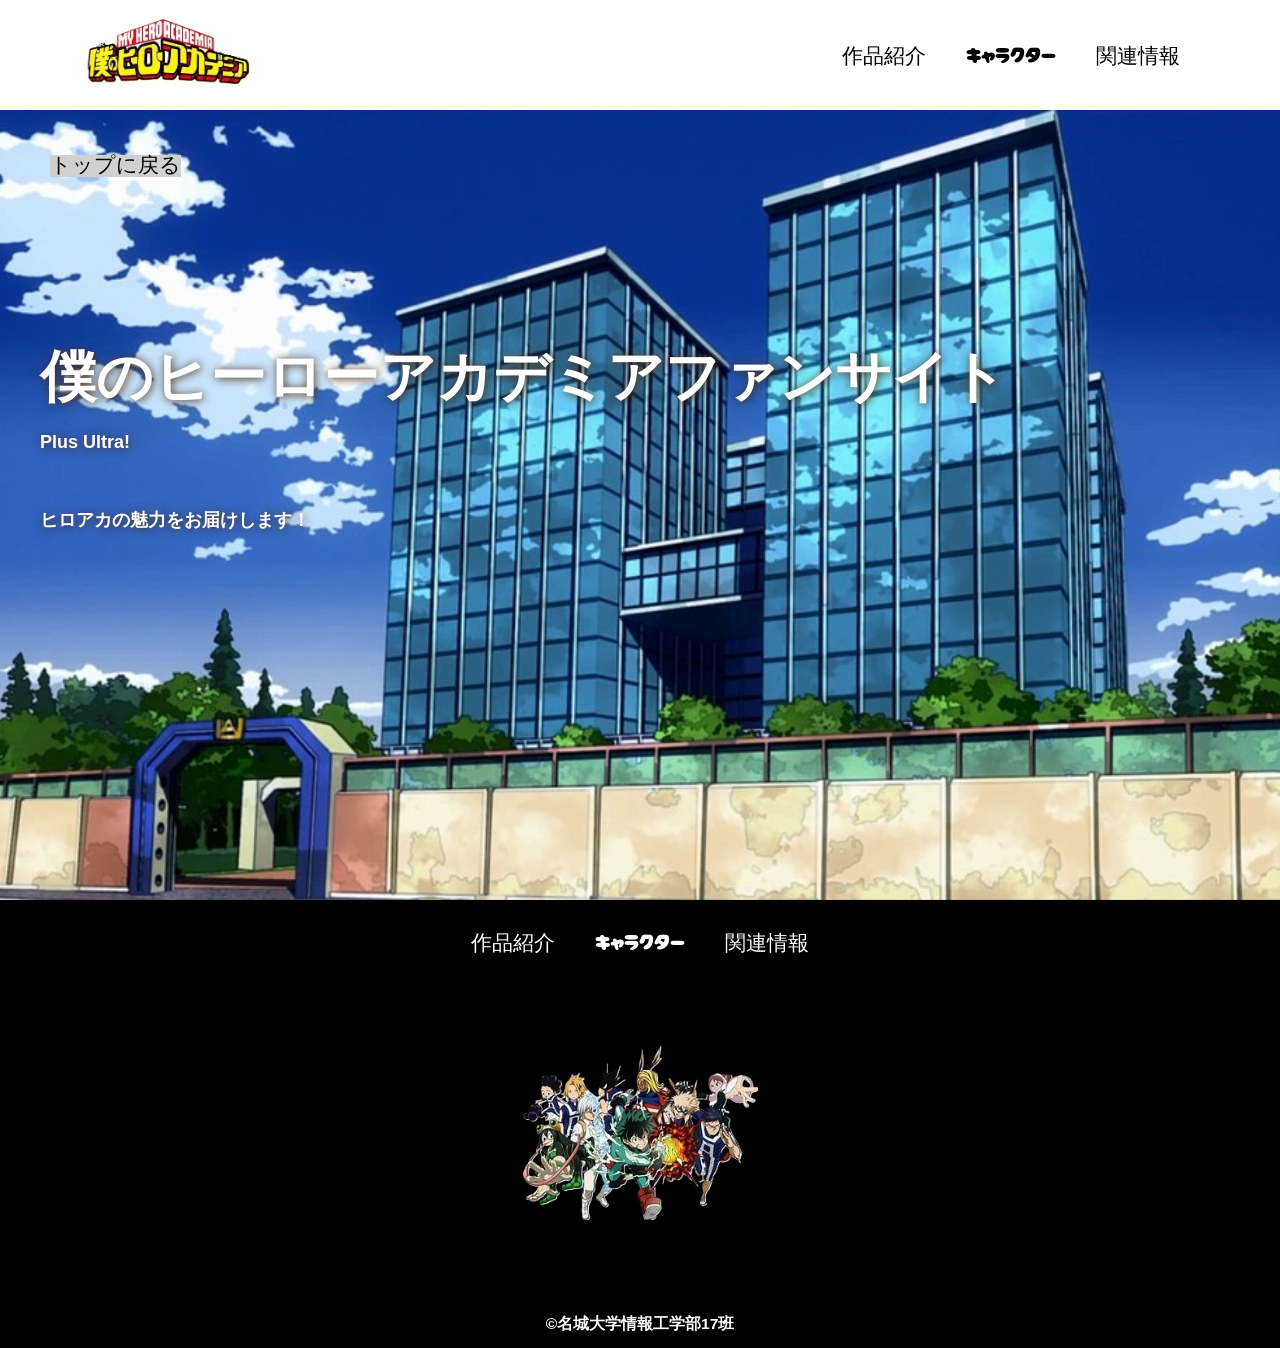
==== index.html @ 5252745b "Merge branch 'main' into 青山拓馬" ====
<!DOCTYPE html>
<html>
    <head>
        <meta charset="UTF-8">
        <title>ヒロアカ非公式HP</title>
        <meta name="description" content="ヒロアカ非公式HP">
        <meta name="viewport" content="width=device-width">
        <script src="https://ajax.googleapis.com/ajax/libs/jquery/1.11.0/jquery.min.js"></script>
        <script src="js/script.js"></script>
        <link href="css/index.css" rel="stylesheet">
        <link rel="preconnect" href="https://fonts.googleapis.com">
        <link rel="preconnect" href="https://fonts.gstatic.com" crossorigin>
        <link href="https://fonts.googleapis.com/css2?family=Cherry+Bomb+One&display=swap" rel="stylesheet">    
    </head>
    <body>
        <header class="header">
            <div class="header-inner">
                <a class="header-logo" href="index.html">
                    <img src="images/common/ヒロアカ-アイコン.jpg" alt="ロゴ">
                </a>
                <button class="toggle-menu-button"></button>
                <div class="header-site-menu">
                    <nav class="site-menu">
                        <ul>
                            <li><a href="concept.html">作品紹介</a></li>
                            <li><a href="members.html">キャラクター</a></li>
                            <li><a href="access.html">関連情報</a></li>
                        </ul>
                    </nav>
                </div>
            </div>
        </header>
        <main class="main">
            <nav class="floating">
                <ul>
                    <li><a href="#">トップに戻る</a></li>
                </ul>
            </nav>
            <div class="first-view">
                <div class="first-view-text">
                    <h1>僕のヒーローアカデミアファンサイト</h1>
                    <p>Plus Ultra!</p>
                    <div class="lead">
                        <p>ヒロアカの魅力をお届けします！</p>
                    </div>
                </div>
            </div>
        </main>
        <footer class="footer">
            <nav class="site-menu">
                <ul>
                    <li><a href="concept.html">作品紹介</a></li>
                    <li><a href="members.html">キャラクター</a></li>
                    <li><a href="access.html">関連情報</a></li>
                </ul>
            </nav>
            <a class="footer-logo" href="index.html">
                <img src="images/common/OIP.jpg" alt="ロゴ">
            </a>
            <p class="copyright"><small>&copy;名城大学情報工学部17班</small></p>
        </footer>
    </body>
</html>
---- css/index.css ----
@charset "utf-8";

nav.floating {
    position: absolute;
    top: 100px;
    left: 50px;
    background-color: #d0d0d0;
}

.first-view {
    height: calc(100vh - 110px);
    background-image: url(../images/common/Yuuei_Building.jpg);
    background-repeat: no-repeat;
    background-position: center center;
    background-size: cover;
    display: flex;
    align-items: center;
}

.first-view-text {
    width: 100%;
    max-width: 1200px;
    margin-left: auto;
    margin-right: auto;
    padding-left: 40ox;
    padding-bottom: 80px;
    color: #ffffff;
    font-weight: bold;
    text-shadow: 1px 1px 10px #4b2c14;
}

.first-view-text h1 {
    font-family: "Montserrat", sans-serif;
    font-size: 56px;
    line-height: 72px;
}

.first-view-text p {
    font-size: 18px;
    margin-top: 20px;
}

.lead {
    max-width: 1200px;
    margin: 60px auto;
}

*,
::before,
::after {
    padding: 0;
    margin: 0;
    box-sizing: border-box;
}

ul, ol {
    list-style: none;
}

a {
    color: inherit;
    text-decoration: none;
}

body {
    font-family: sans-serif;
    font-size: 16pt;
    color: #000000;
    line-height: 1;
    background-color: #ffffff;
}

img {
    max-width: 100%;
}

.header-inner {
    max-width: 1200px;
    height: 110px;
    margin-left: auto;
    margin-right: auto;
    padding-left: 40px;
    padding-right: 40px;
    display: flex;
    justify-content: space-between;
    align-items: center;
}

.toggle-menu-button {
    display: none;
}

.header-logo {
    display: block;
    width: 170px;
}

.site-menu ul {
    display: flex;
}

.site-menu ul li {
    margin-left: 20px;
    margin-right: 20px;
}

.site-menu ul li a {
    font-family: 'Cherry Bomb One', cursive;
}

@media (max-width: 800px) {
    .site-menu ul {
        display: block;
        text-align: center;
    }

    .site-menu li {
        margin-top: 20px;
    }

    .header {
        position: fixed;
        top: 0;
        left: 0;
        right: 0;
        background-color: #ffffff;
        height: 50px;
        z-index: 10;
        box-shadow: 0 3px 6px rgba(0, 0, 0, 0.1);
    }

    .header-inner {
        padding-left: 20px;
        padding-right: 20px;
        height: 100%;
        position: relative;
    }

    .header-site-menu {
        position: absolute;
        top: 100%;
        left: 0;
        right: 0;
        color: #ffffff;
        background-color: #736e62;
        padding-top: 30px;
        padding-bottom: 50px;
        display: none;
    }

    .header-site-menu.is-show {
        display: block;
    }

    .header-logo {
        width: 100px;
    }

    .main {
        padding-top: 50px;;
    }

    .footer-logo {
        margin-top: 60px;
    }

    .copyright {
        margin-top: 50px;
    }

    .toggle-menu-button {
        display: block;
        width: 44px;
        height: 34px;
        background-image: url(../images/common/icon-menu.png);
        background-size: 50%;
        background-position: center;
        background-repeat: no-repeat;
        background-color: transparent;
        border: none;
        border-radius: 0;
        outline: none;
    }
}
.footer {
    color: #ffffff;
    background-color: #000000;
    padding-top: 30px;
    padding-bottom: 15px;
    display: flex;
    flex-direction: column;
    align-items: center;
}

.footer-logo {
    display: block;
    width: 235px;
    margin-top: 90px;
}

.copyright {
    font-size: 14pt;
    font-weight: bold;
    margin-top: 90px;
}
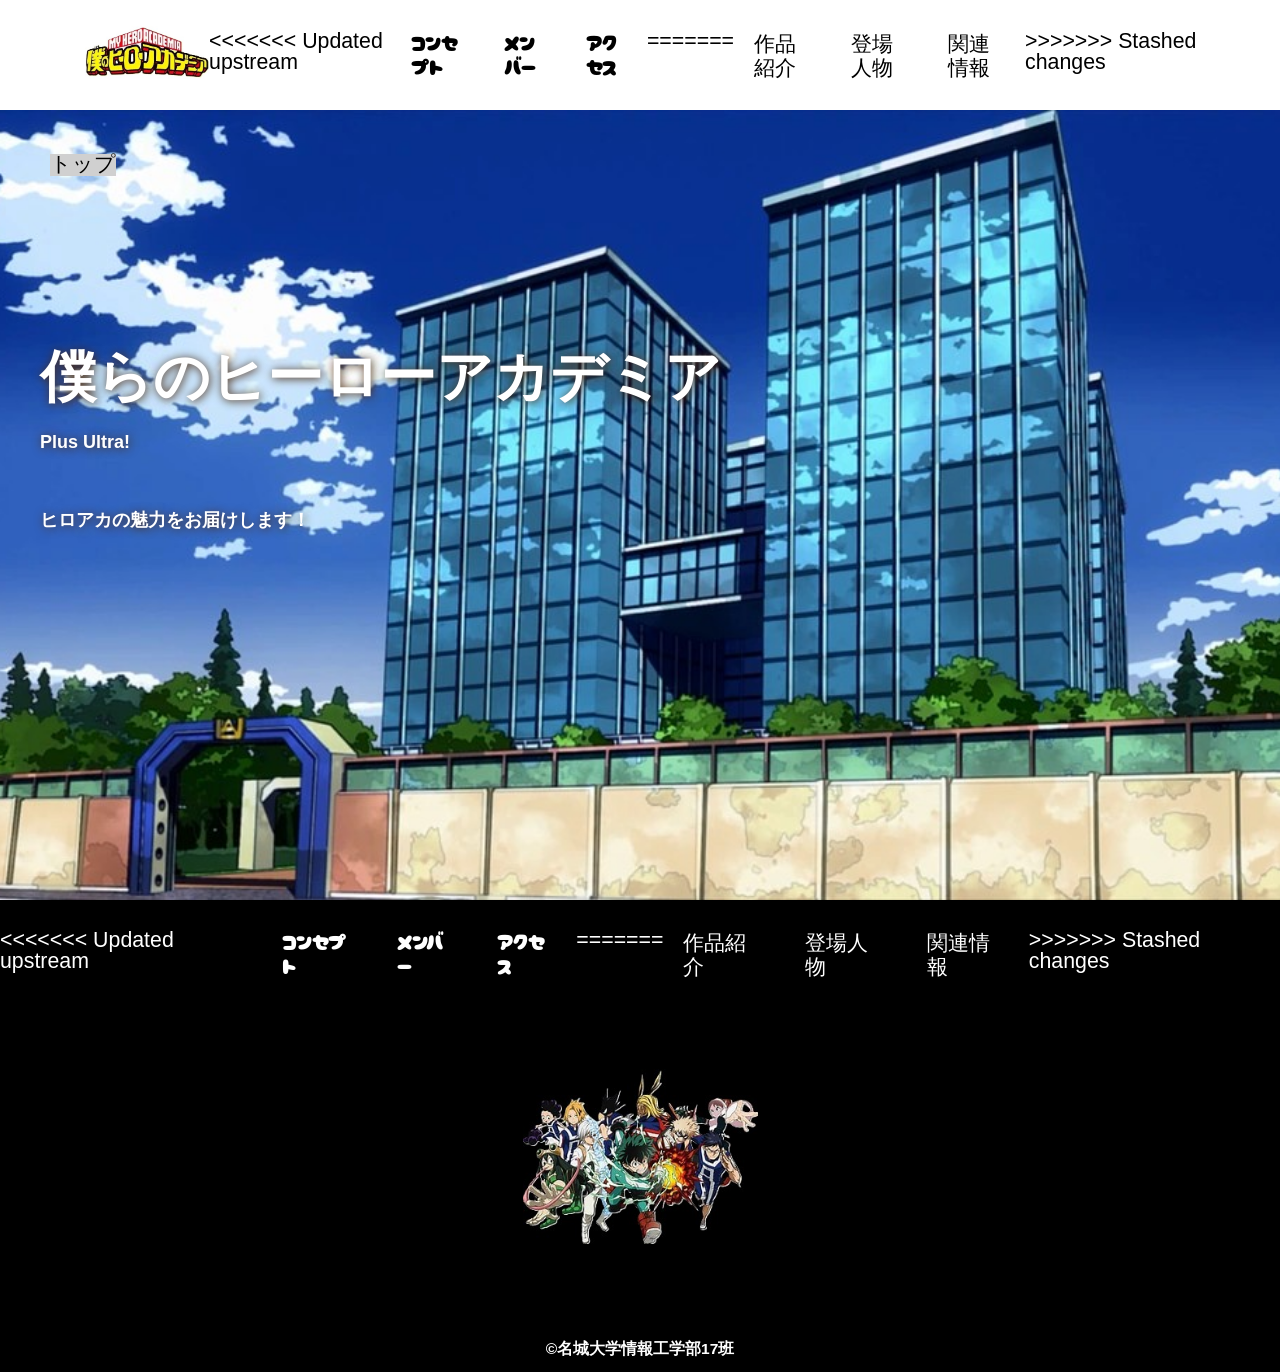
==== commit 91b3b041: "Merge conflict: update labels and members Modified site navigation/footer labels to alternate Japane" ====
--- a/index.html
+++ b/index.html
@@ -22,9 +22,15 @@
                 <div class="header-site-menu">
                     <nav class="site-menu">
                         <ul>
+<<<<<<< Updated upstream
+                            <li><a href="concept.html">コンセプト</a></li>
+                            <li><a href="members.html">メンバー</a></li>
+                            <li><a href="access.html">アクセス</a></li>
+=======
                             <li><a href="concept.html">作品紹介</a></li>
-                            <li><a href="members.html">キャラクター</a></li>
+                            <li><a href="members.html">登場人物</a></li>
                             <li><a href="access.html">関連情報</a></li>
+>>>>>>> Stashed changes
                         </ul>
                     </nav>
                 </div>
@@ -33,12 +39,12 @@
         <main class="main">
             <nav class="floating">
                 <ul>
-                    <li><a href="#">トップに戻る</a></li>
+                    <li><a href="#">トップ</a></li>
                 </ul>
             </nav>
             <div class="first-view">
                 <div class="first-view-text">
-                    <h1>僕のヒーローアカデミアファンサイト</h1>
+                    <h1>僕らのヒーローアカデミア</h1>
                     <p>Plus Ultra!</p>
                     <div class="lead">
                         <p>ヒロアカの魅力をお届けします！</p>
@@ -49,9 +55,15 @@
         <footer class="footer">
             <nav class="site-menu">
                 <ul>
+<<<<<<< Updated upstream
+                    <li><a href="concept.html">コンセプト</a></li>
+                    <li><a href="members.html">メンバー</a></li>
+                    <li><a href="access.html">アクセス</a></li>
+=======
                     <li><a href="concept.html">作品紹介</a></li>
-                    <li><a href="members.html">キャラクター</a></li>
+                    <li><a href="members.html">登場人物</a></li>
                     <li><a href="access.html">関連情報</a></li>
+>>>>>>> Stashed changes
                 </ul>
             </nav>
             <a class="footer-logo" href="index.html">
@@ -60,4 +72,4 @@
             <p class="copyright"><small>&copy;名城大学情報工学部17班</small></p>
         </footer>
     </body>
-</html>
+</html>
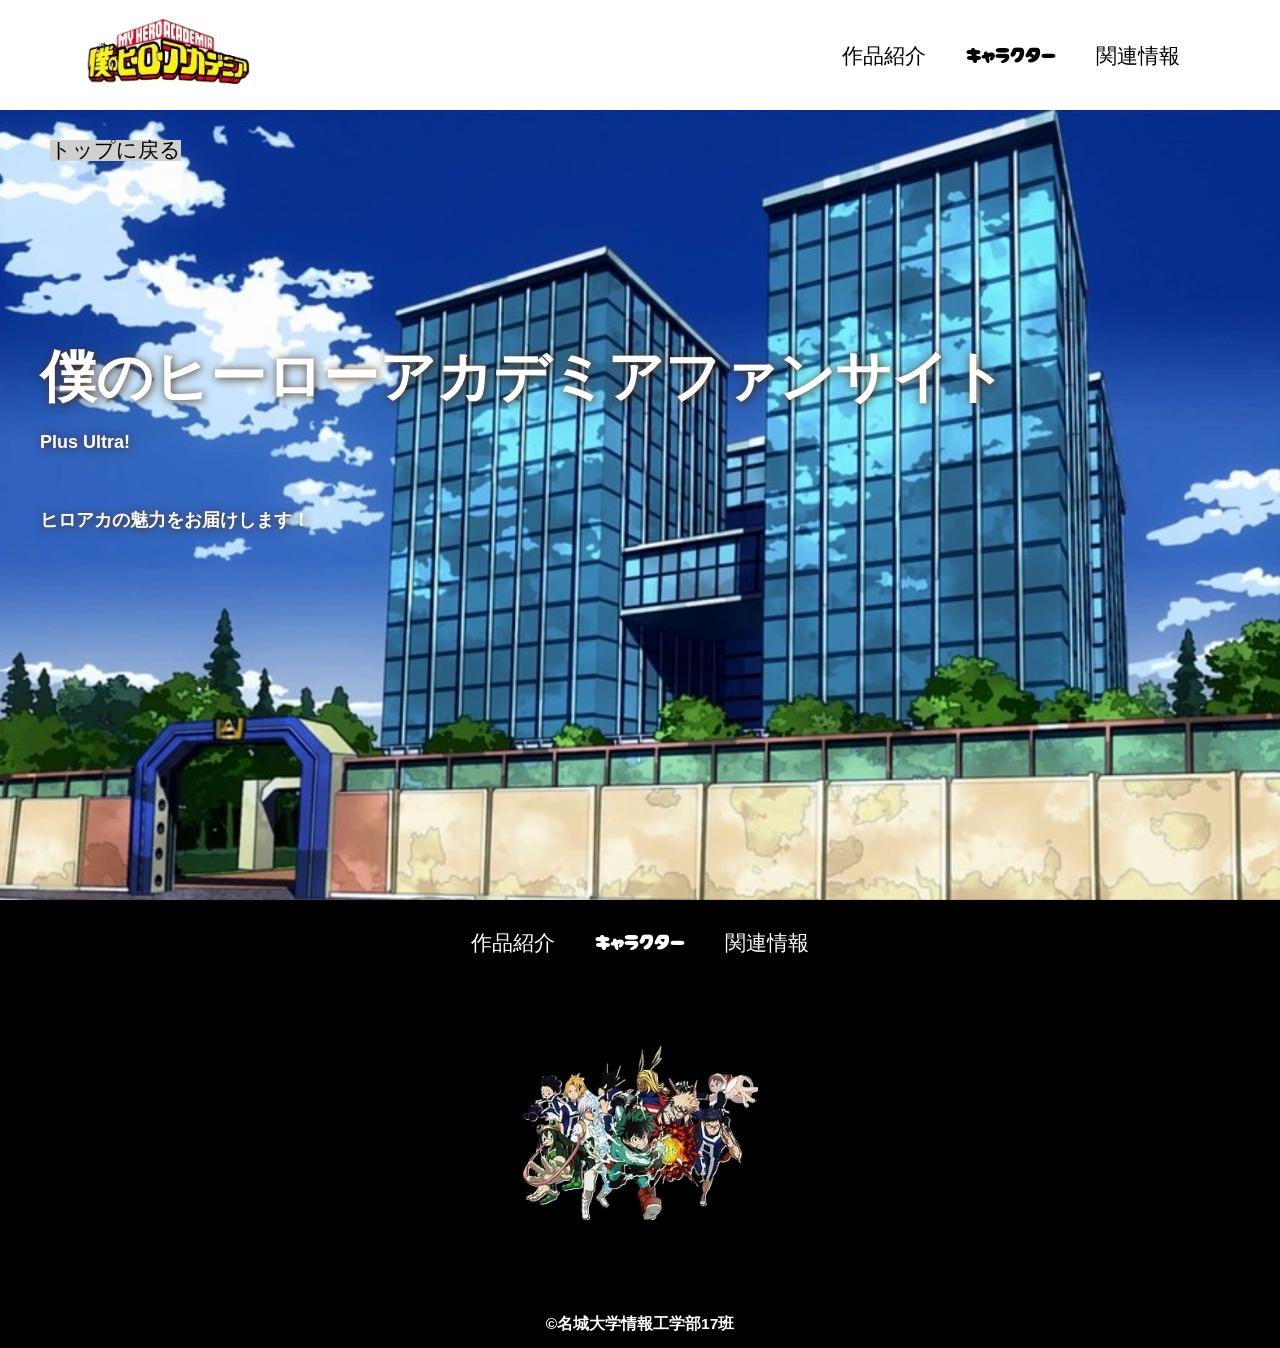
==== commit beb6157e: "Merge pull request #13 from 251205002/青山拓馬 change" ====
--- a/index.html
+++ b/index.html
@@ -22,15 +22,9 @@
                 <div class="header-site-menu">
                     <nav class="site-menu">
                         <ul>
-<<<<<<< Updated upstream
-                            <li><a href="concept.html">コンセプト</a></li>
-                            <li><a href="members.html">メンバー</a></li>
-                            <li><a href="access.html">アクセス</a></li>
-=======
                             <li><a href="concept.html">作品紹介</a></li>
-                            <li><a href="members.html">登場人物</a></li>
+                            <li><a href="members.html">キャラクター</a></li>
                             <li><a href="access.html">関連情報</a></li>
->>>>>>> Stashed changes
                         </ul>
                     </nav>
                 </div>
@@ -39,12 +33,12 @@
         <main class="main">
             <nav class="floating">
                 <ul>
-                    <li><a href="#">トップ</a></li>
+                    <li><a href="#">トップに戻る</a></li>
                 </ul>
             </nav>
             <div class="first-view">
                 <div class="first-view-text">
-                    <h1>僕らのヒーローアカデミア</h1>
+                    <h1>僕のヒーローアカデミアファンサイト</h1>
                     <p>Plus Ultra!</p>
                     <div class="lead">
                         <p>ヒロアカの魅力をお届けします！</p>
@@ -55,15 +49,9 @@
         <footer class="footer">
             <nav class="site-menu">
                 <ul>
-<<<<<<< Updated upstream
-                    <li><a href="concept.html">コンセプト</a></li>
-                    <li><a href="members.html">メンバー</a></li>
-                    <li><a href="access.html">アクセス</a></li>
-=======
                     <li><a href="concept.html">作品紹介</a></li>
-                    <li><a href="members.html">登場人物</a></li>
+                    <li><a href="members.html">キャラクター</a></li>
                     <li><a href="access.html">関連情報</a></li>
->>>>>>> Stashed changes
                 </ul>
             </nav>
             <a class="footer-logo" href="index.html">
@@ -72,4 +60,4 @@
             <p class="copyright"><small>&copy;名城大学情報工学部17班</small></p>
         </footer>
     </body>
-</html>+</html>
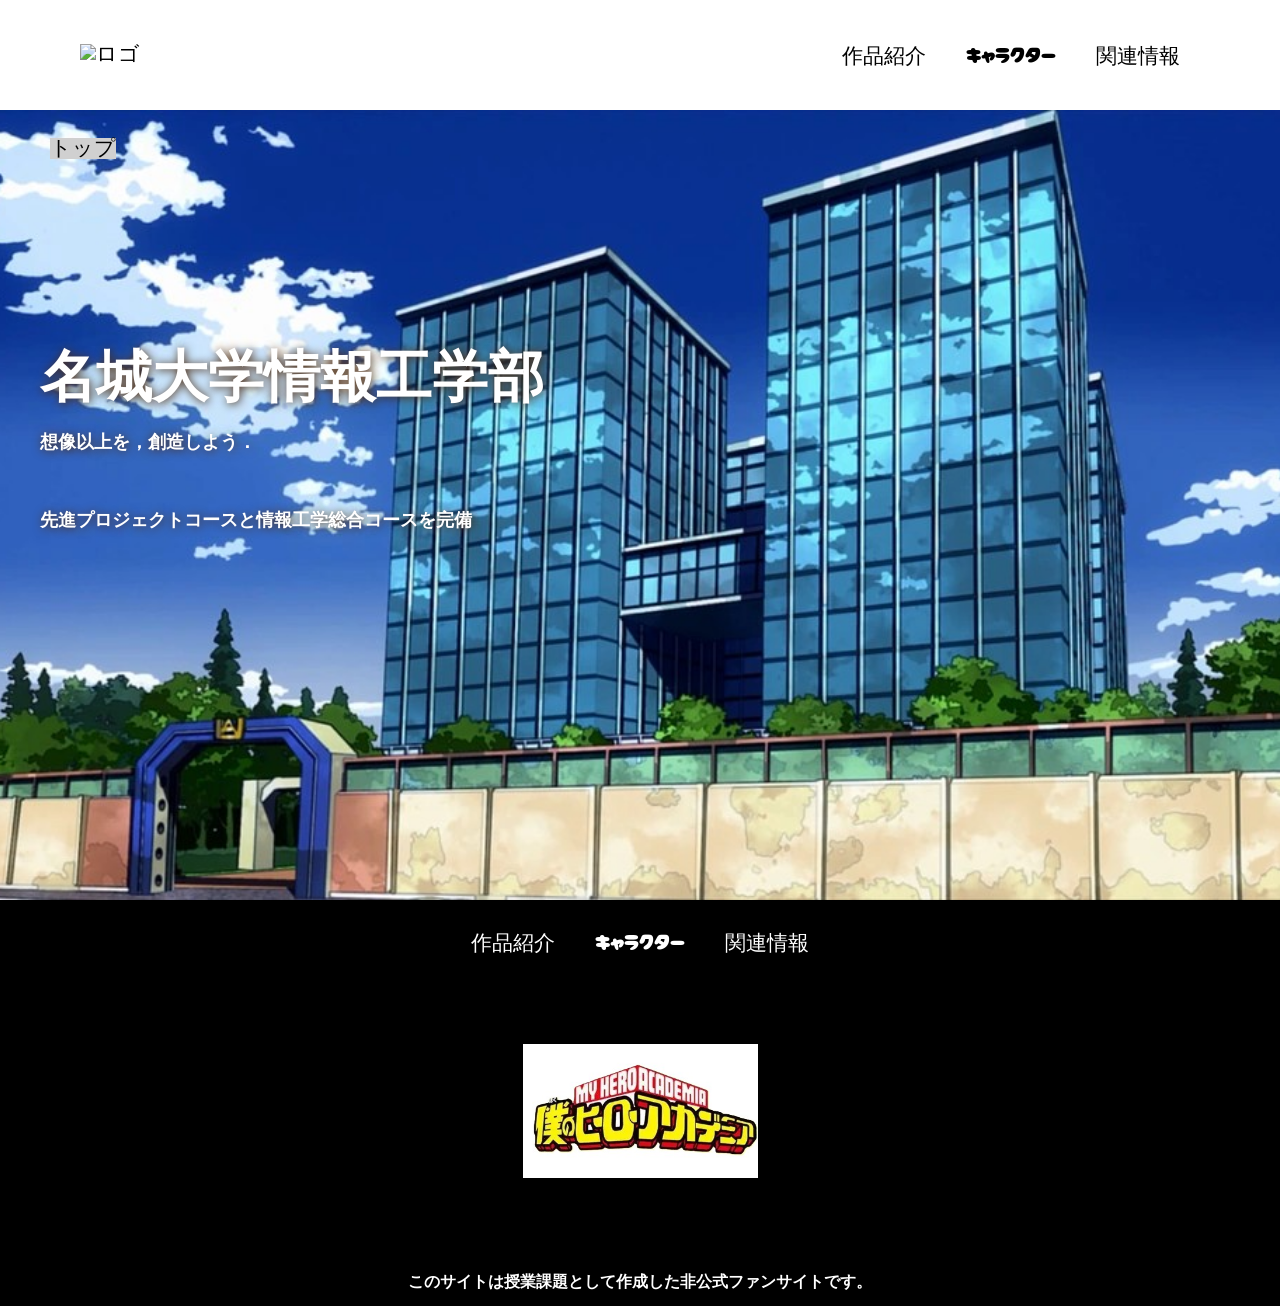
==== commit c232d049: "Update footer logos and copyright notices Standardize footer content across all pages. Replace foote" ====
--- a/index.html
+++ b/index.html
@@ -2,8 +2,8 @@
 <html>
     <head>
         <meta charset="UTF-8">
-        <title>ヒロアカ非公式HP</title>
-        <meta name="description" content="ヒロアカ非公式HP">
+        <title>名城大学情報工学部非公式HP</title>
+        <meta name="description" content="名城大学情報工学部非公式HP">
         <meta name="viewport" content="width=device-width">
         <script src="https://ajax.googleapis.com/ajax/libs/jquery/1.11.0/jquery.min.js"></script>
         <script src="js/script.js"></script>
@@ -16,7 +16,7 @@
         <header class="header">
             <div class="header-inner">
                 <a class="header-logo" href="index.html">
-                    <img src="images/common/ヒロアカ-アイコン.jpg" alt="ロゴ">
+                    <img src="images/common/logo.png" alt="ロゴ">
                 </a>
                 <button class="toggle-menu-button"></button>
                 <div class="header-site-menu">
@@ -33,15 +33,15 @@
         <main class="main">
             <nav class="floating">
                 <ul>
-                    <li><a href="#">トップに戻る</a></li>
+                    <li><a href="#">トップ</a></li>
                 </ul>
             </nav>
             <div class="first-view">
                 <div class="first-view-text">
-                    <h1>僕のヒーローアカデミアファンサイト</h1>
-                    <p>Plus Ultra!</p>
+                    <h1>名城大学情報工学部</h1>
+                    <p>想像以上を，創造しよう．</p>
                     <div class="lead">
-                        <p>ヒロアカの魅力をお届けします！</p>
+                        <p>先進プロジェクトコースと情報工学総合コースを完備</p>
                     </div>
                 </div>
             </div>
@@ -55,9 +55,9 @@
                 </ul>
             </nav>
             <a class="footer-logo" href="index.html">
-                <img src="images/common/OIP.jpg" alt="ロゴ">
+                <img src="images/common/ヒロアカ-アイコン.jpg" alt="僕のヒーローアカデミア ロゴ">
             </a>
-            <p class="copyright"><small>&copy;名城大学情報工学部17班</small></p>
+            <p class="copyright"><small>このサイトは授業課題として作成した非公式ファンサイトです。</small></p>
         </footer>
     </body>
-</html>
+</html>
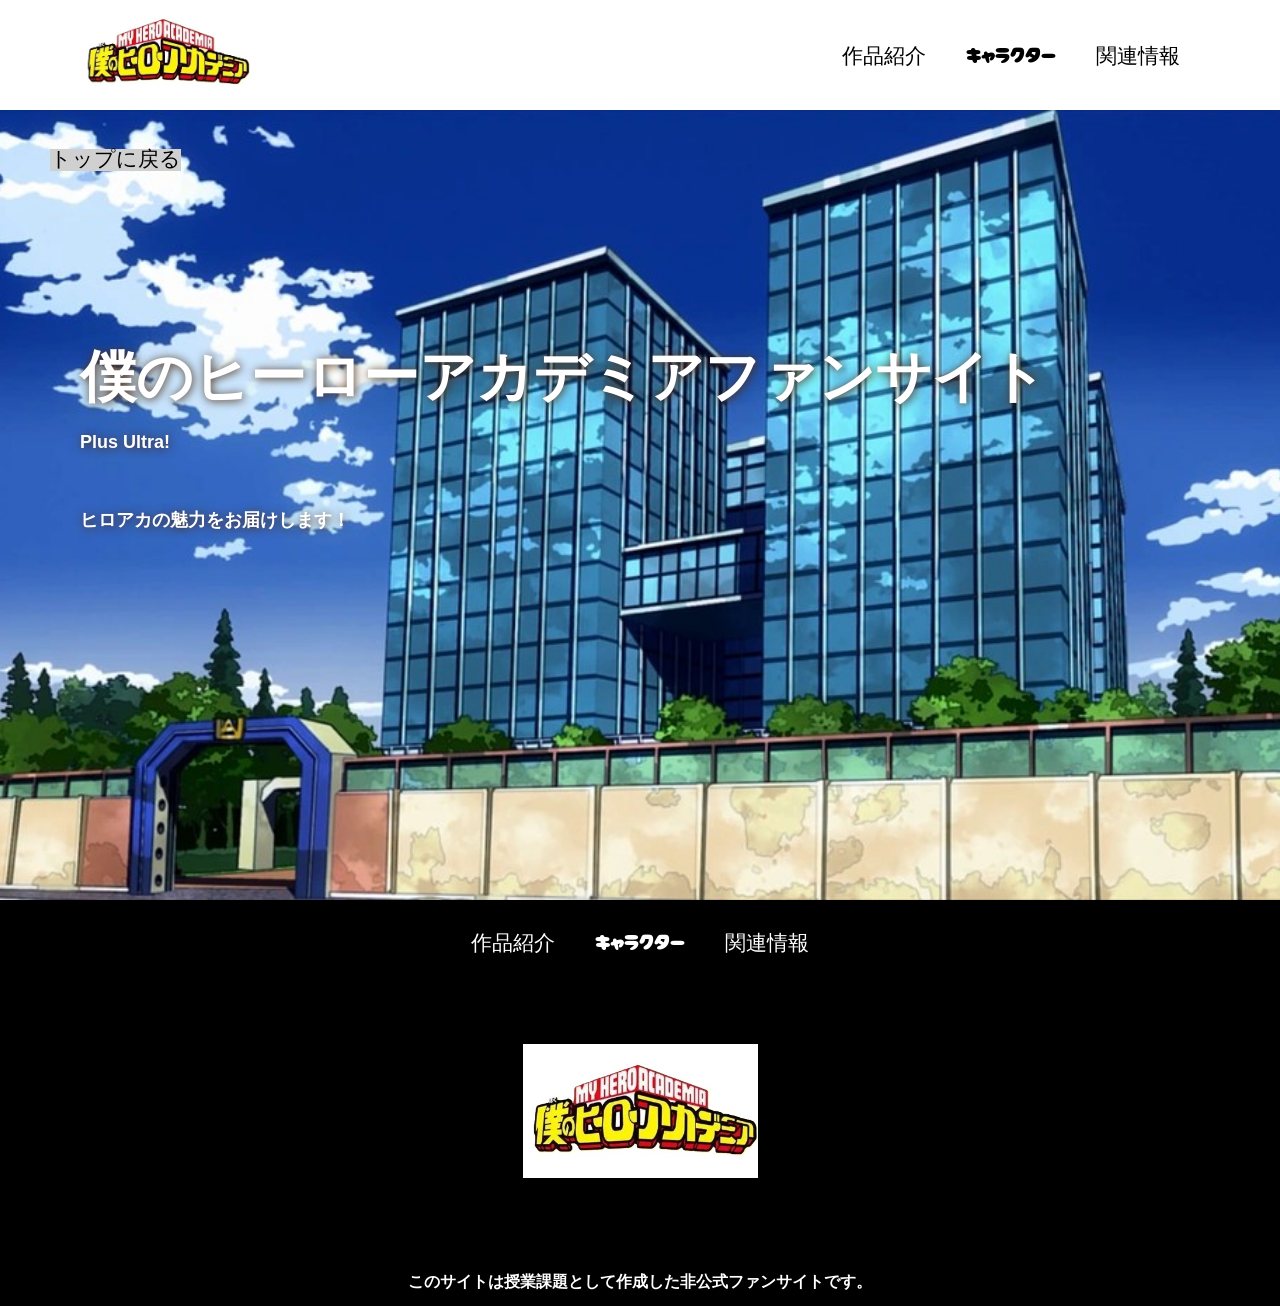
==== commit 4357d537: "Merge branch 'main' into feature-access-common" ====
--- a/index.html
+++ b/index.html
@@ -2,8 +2,8 @@
 <html>
     <head>
         <meta charset="UTF-8">
-        <title>名城大学情報工学部非公式HP</title>
-        <meta name="description" content="名城大学情報工学部非公式HP">
+        <title>ヒロアカ非公式HP</title>
+        <meta name="description" content="ヒロアカ非公式HP">
         <meta name="viewport" content="width=device-width">
         <script src="https://ajax.googleapis.com/ajax/libs/jquery/1.11.0/jquery.min.js"></script>
         <script src="js/script.js"></script>
@@ -16,7 +16,7 @@
         <header class="header">
             <div class="header-inner">
                 <a class="header-logo" href="index.html">
-                    <img src="images/common/logo.png" alt="ロゴ">
+                    <img src="images/common/ヒロアカ-アイコン.jpg" alt="ロゴ">
                 </a>
                 <button class="toggle-menu-button"></button>
                 <div class="header-site-menu">
@@ -33,15 +33,15 @@
         <main class="main">
             <nav class="floating">
                 <ul>
-                    <li><a href="#">トップ</a></li>
+                    <li><a href="#">トップに戻る</a></li>
                 </ul>
             </nav>
             <div class="first-view">
                 <div class="first-view-text">
-                    <h1>名城大学情報工学部</h1>
-                    <p>想像以上を，創造しよう．</p>
+                    <h1>僕のヒーローアカデミアファンサイト</h1>
+                    <p>Plus Ultra!</p>
                     <div class="lead">
-                        <p>先進プロジェクトコースと情報工学総合コースを完備</p>
+                        <p>ヒロアカの魅力をお届けします！</p>
                     </div>
                 </div>
             </div>
@@ -60,4 +60,4 @@
             <p class="copyright"><small>このサイトは授業課題として作成した非公式ファンサイトです。</small></p>
         </footer>
     </body>
-</html>+</html>
--- a/css/index.css
+++ b/css/index.css
@@ -22,7 +22,7 @@
     max-width: 1200px;
     margin-left: auto;
     margin-right: auto;
-    padding-left: 40ox;
+    padding-left: 40px;
     padding-bottom: 80px;
     color: #ffffff;
     font-weight: bold;
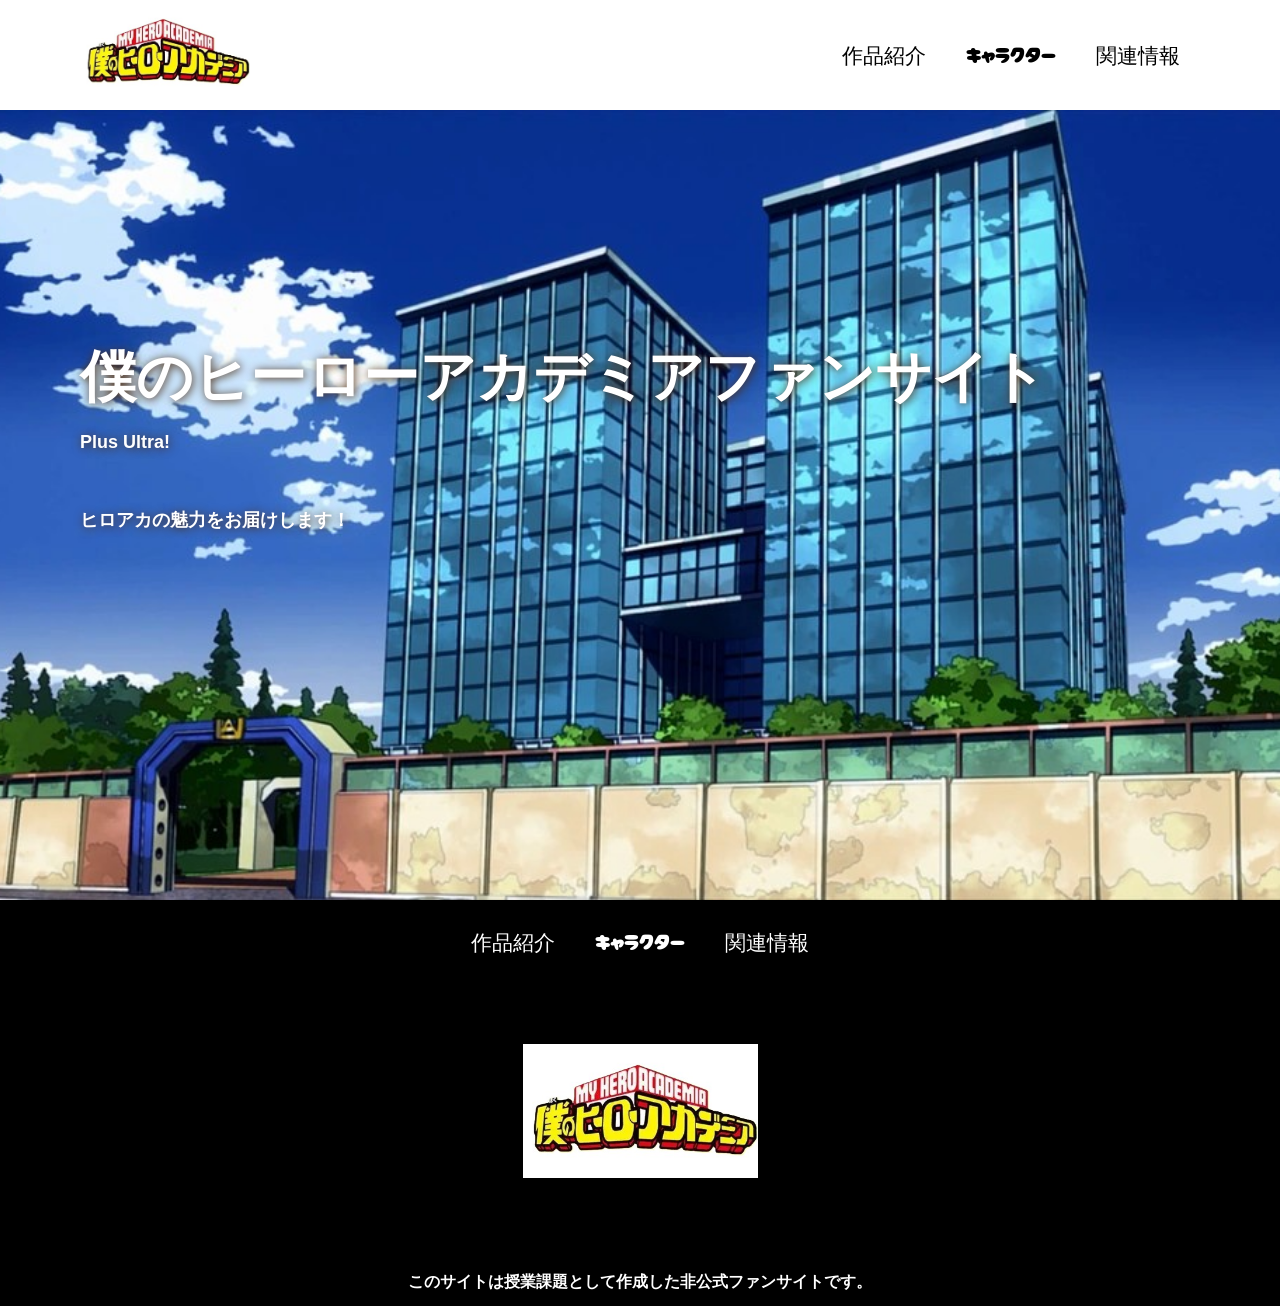
==== commit 8d959b02: "Remove floating nav and refactor styling Removed floating navigation feature including HTML markup, " ====
--- a/index.html
+++ b/index.html
@@ -31,11 +31,6 @@
             </div>
         </header>
         <main class="main">
-            <nav class="floating">
-                <ul>
-                    <li><a href="#">トップに戻る</a></li>
-                </ul>
-            </nav>
             <div class="first-view">
                 <div class="first-view-text">
                     <h1>僕のヒーローアカデミアファンサイト</h1>
--- a/css/index.css
+++ b/css/index.css
@@ -1,11 +1,4 @@
 @charset "utf-8";
-
-nav.floating {
-    position: absolute;
-    top: 100px;
-    left: 50px;
-    background-color: #d0d0d0;
-}
 
 .first-view {
     height: calc(100vh - 110px);
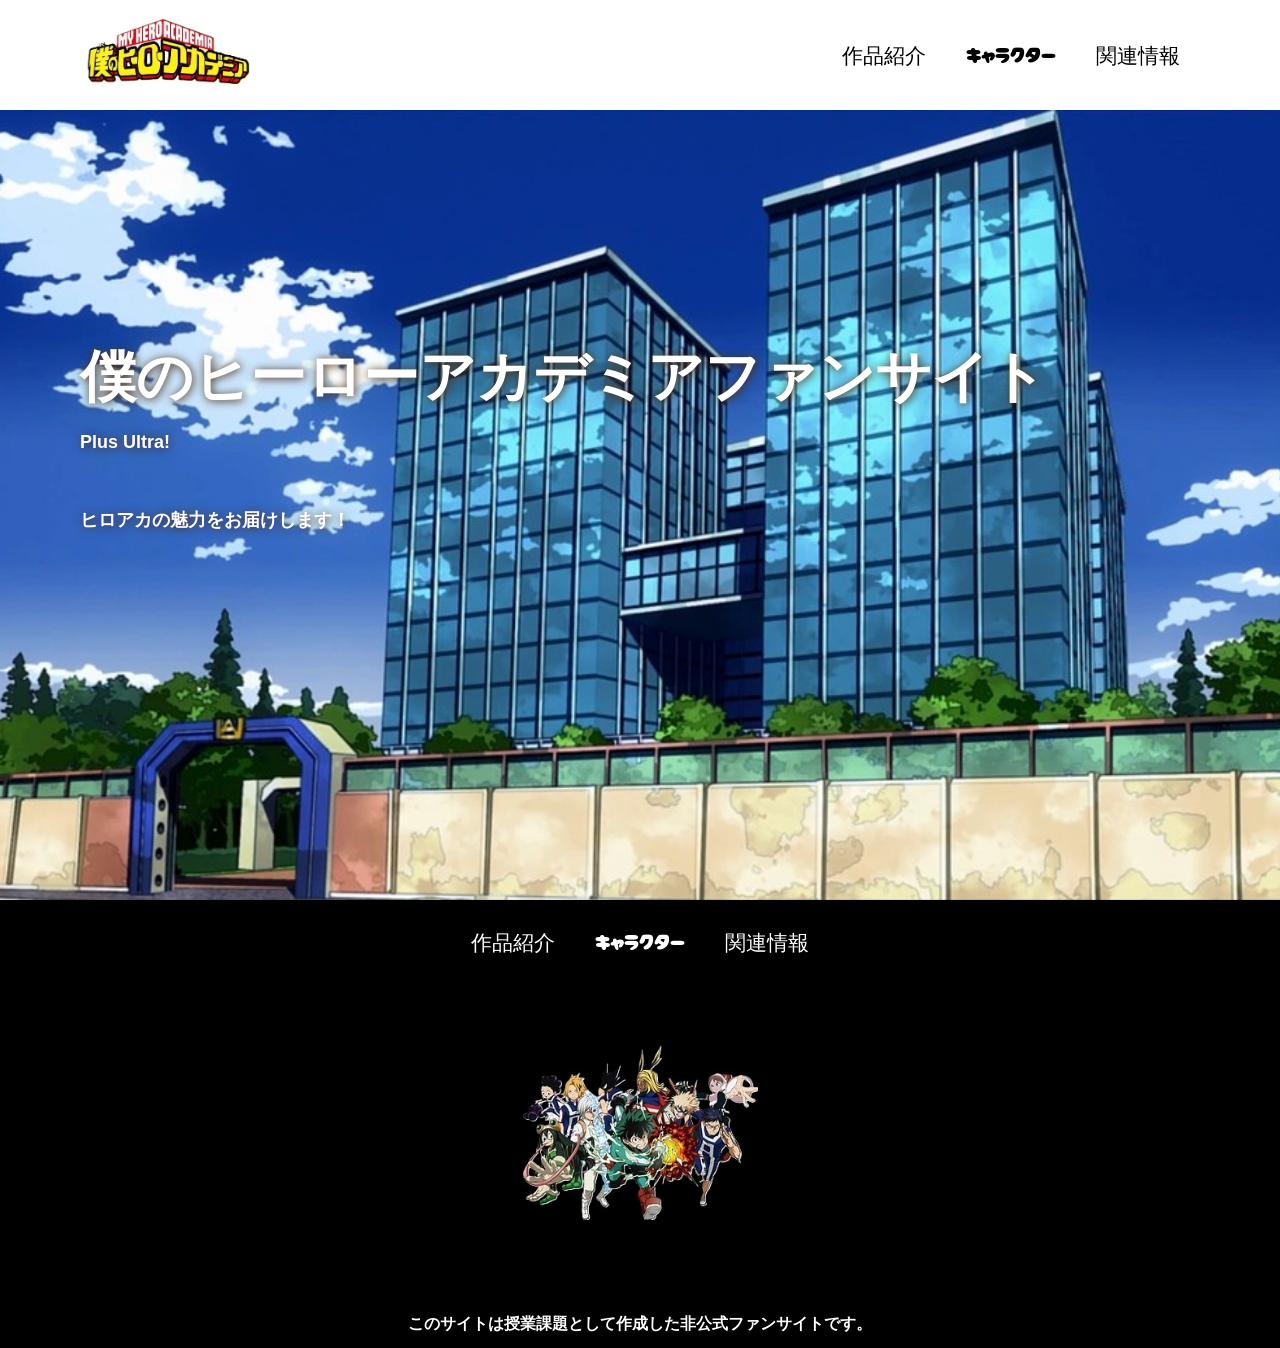
==== commit 1cbcf384: "image" ====
--- a/index.html
+++ b/index.html
@@ -50,7 +50,7 @@
                 </ul>
             </nav>
             <a class="footer-logo" href="index.html">
-                <img src="images/common/ヒロアカ-アイコン.jpg" alt="僕のヒーローアカデミア ロゴ">
+                <img src="images/common/OIP.jpg" alt="僕のヒーローアカデミア ロゴ">
             </a>
             <p class="copyright"><small>このサイトは授業課題として作成した非公式ファンサイトです。</small></p>
         </footer>
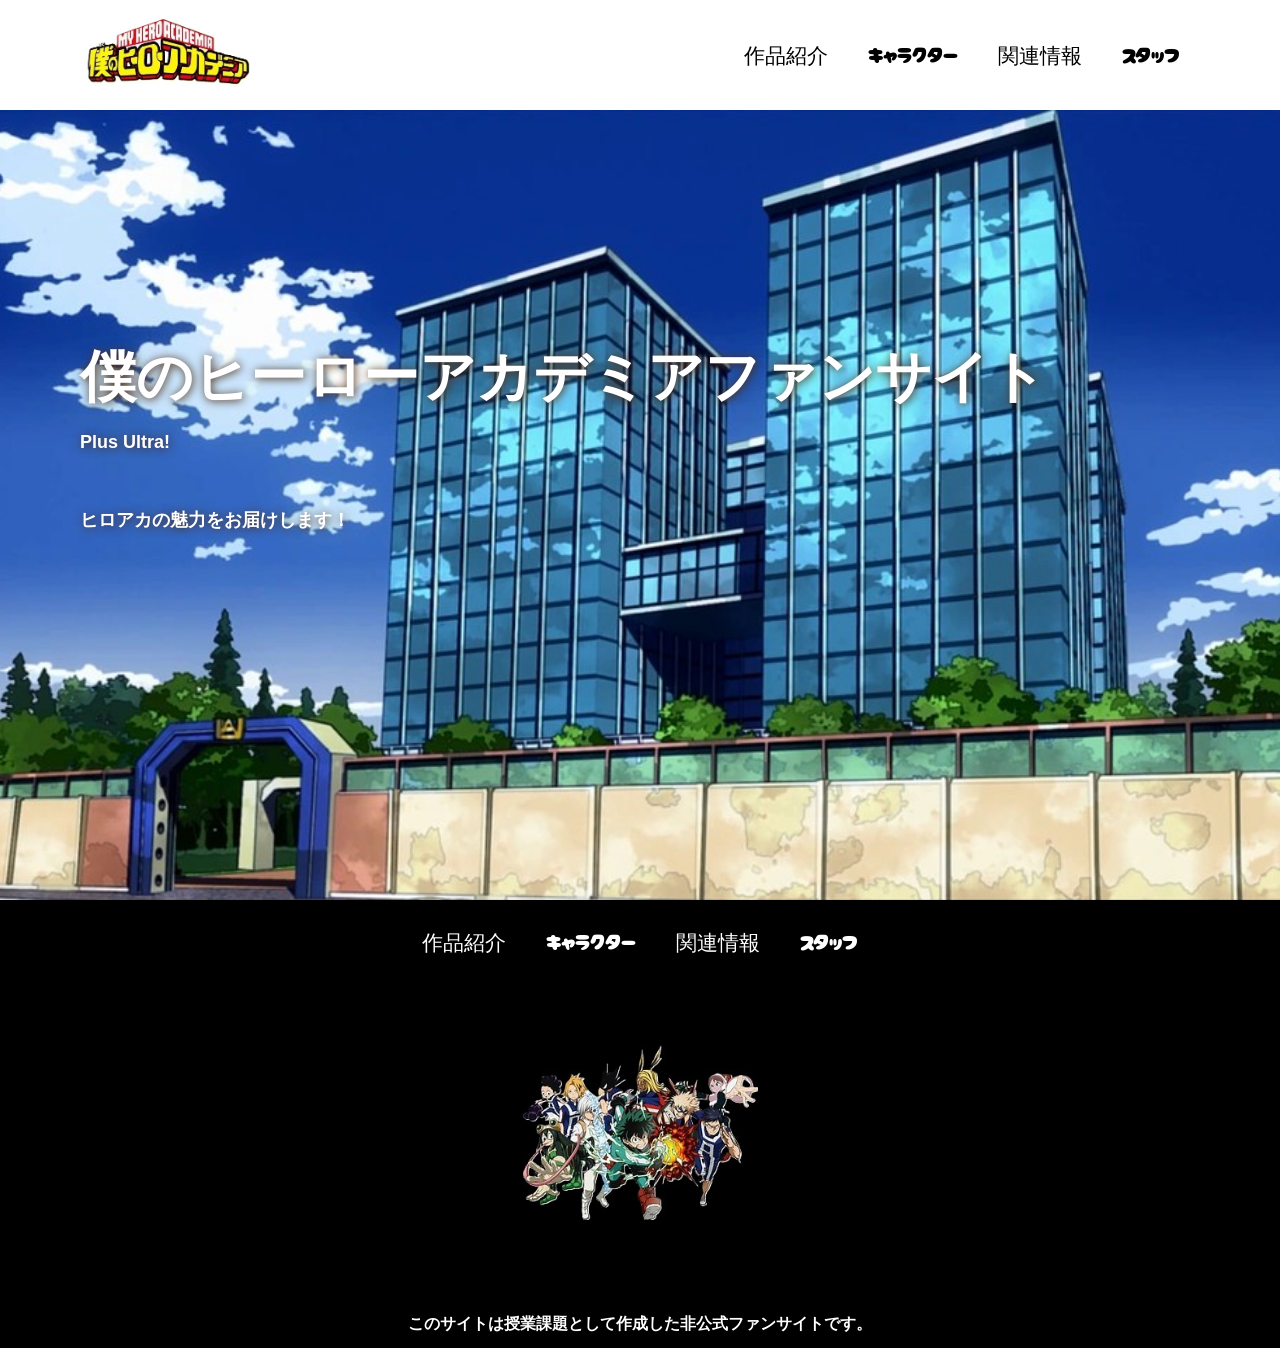
==== commit 7f13994e: "staff" ====
--- a/index.html
+++ b/index.html
@@ -25,6 +25,7 @@
                             <li><a href="concept.html">作品紹介</a></li>
                             <li><a href="members.html">キャラクター</a></li>
                             <li><a href="access.html">関連情報</a></li>
+                            <li><a href="staff.html">スタッフ</a></li>
                         </ul>
                     </nav>
                 </div>
@@ -47,6 +48,7 @@
                     <li><a href="concept.html">作品紹介</a></li>
                     <li><a href="members.html">キャラクター</a></li>
                     <li><a href="access.html">関連情報</a></li>
+                    <li><a href="staff.html">スタッフ</a></li>
                 </ul>
             </nav>
             <a class="footer-logo" href="index.html">
